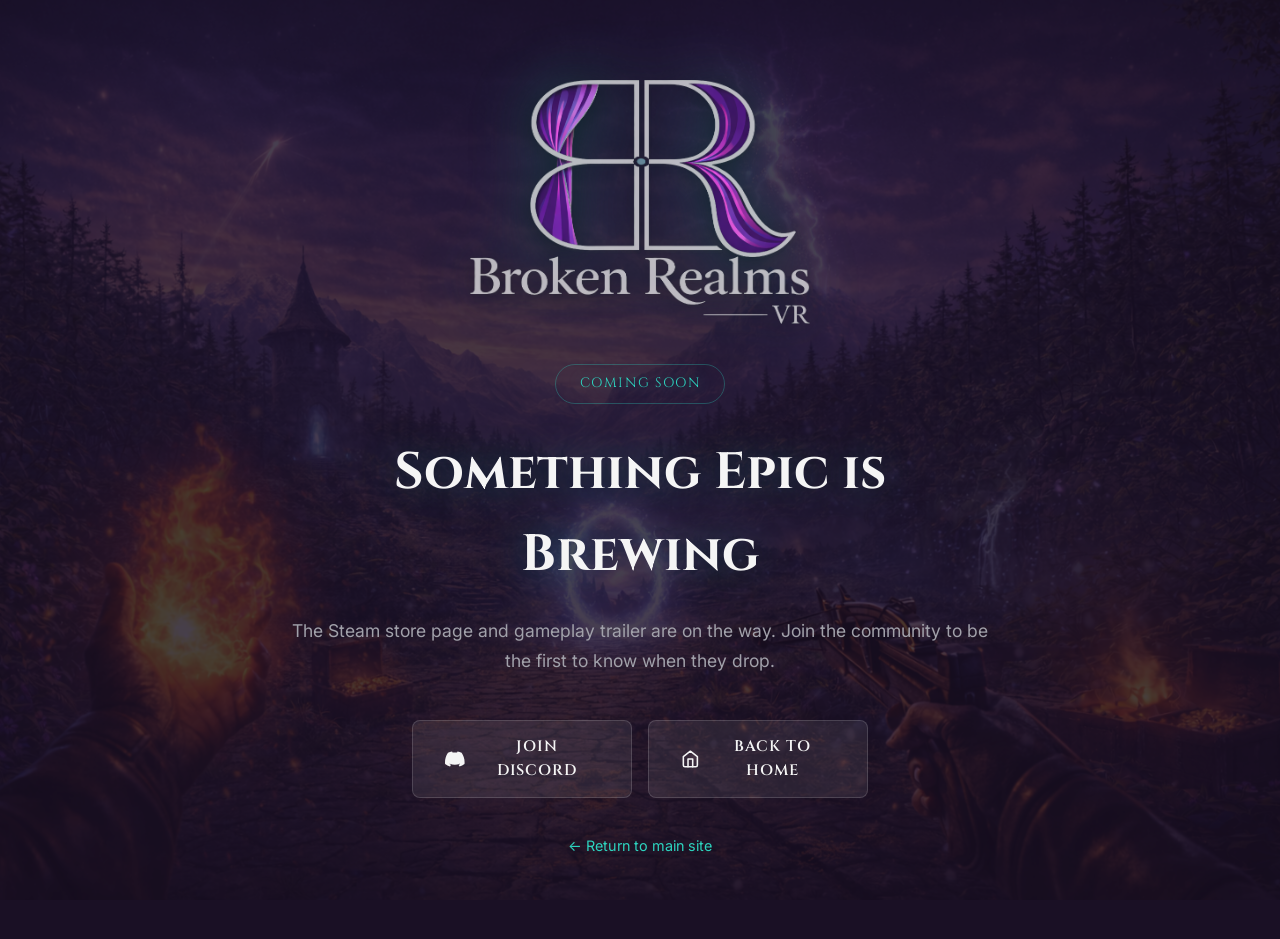
==== coming-soon.html @ c57a3abd "Add contact, privacy, coming-soon pages and wire up all links - Contact page with email (brokenrealm" ====
<!DOCTYPE html>
<html lang="en">
<head>
  <meta charset="UTF-8">
  <meta name="viewport" content="width=device-width, initial-scale=1.0">
  <title>Coming Soon — Broken Realms VR</title>
  <link rel="icon" type="image/png" href="Media/4_CLIENTAPP_ICON_512x512px.png">
  <link rel="preconnect" href="https://fonts.googleapis.com">
  <link rel="preconnect" href="https://fonts.gstatic.com" crossorigin>
  <link href="https://fonts.googleapis.com/css2?family=Cinzel:wght@400;600;700&family=Inter:wght@300;400;500;600&display=swap" rel="stylesheet">
  <link rel="stylesheet" href="styles.css">
  <style>
    .cs-page {
      min-height: 100vh;
      position: relative;
      z-index: 1;
      display: flex;
      flex-direction: column;
      align-items: center;
      justify-content: center;
      padding: 80px 24px;
      text-align: center;
    }
    .cs-bg {
      position: fixed;
      inset: 0;
      background: url('Media/1_LIBRARY_HERO_3840 x1240px_ NO_TEXTLOGO.png') center 50% / cover no-repeat;
      opacity: .2;
      z-index: 0;
    }
    .cs-content {
      position: relative;
      z-index: 1;
      max-width: 700px;
    }
    .cs-logo {
      max-width: min(340px, 70vw);
      margin: 0 auto 40px;
      display: block;
      filter: drop-shadow(0 0 30px rgba(45,212,191,.3)) drop-shadow(0 4px 12px rgba(0,0,0,.6));
    }
    .cs-badge {
      display: inline-block;
      font-family: var(--font-heading);
      font-size: .85rem;
      letter-spacing: .12em;
      text-transform: uppercase;
      color: var(--teal);
      border: 1px solid rgba(45,212,191,.3);
      border-radius: 40px;
      padding: 8px 24px;
      margin-bottom: 28px;
      text-shadow: 0 0 15px rgba(45,212,191,.4);
    }
    .cs-title {
      font-family: var(--font-heading);
      font-size: clamp(2rem, 5vw, 3.2rem);
      margin-bottom: 20px;
      text-shadow: 0 0 40px rgba(45,212,191,.3);
    }
    .cs-text {
      color: var(--text-muted);
      font-size: 1.1rem;
      line-height: 1.7;
      margin-bottom: 44px;
    }
    .cs-art {
      display: grid;
      grid-template-columns: 1fr 1fr;
      gap: 16px;
      margin-bottom: 44px;
      max-width: 500px;
      margin-left: auto;
      margin-right: auto;
    }
    .cs-art img {
      border-radius: 12px;
      border: 1px solid rgba(255,255,255,.06);
      width: 100%;
      height: 100%;
      object-fit: cover;
    }
    .cs-art-wide {
      grid-column: span 2;
    }
    .cs-ctas {
      display: flex;
      gap: 16px;
      justify-content: center;
      flex-wrap: wrap;
    }
    .cs-ctas .btn { width: 220px; justify-content: center; }
    .cs-back {
      display: inline-flex;
      align-items: center;
      gap: 8px;
      color: var(--teal);
      font-size: .9rem;
      margin-top: 36px;
      transition: opacity .3s ease;
    }
    .cs-back:hover { opacity: .7; }
    @media (max-width: 480px) {
      .cs-art { grid-template-columns: 1fr; }
      .cs-art-wide { grid-column: span 1; }
    }
  </style>
</head>
<body>
  <canvas id="particles" aria-hidden="true"></canvas>
  <div class="cs-bg"></div>
  <div class="cs-page">
    <div class="cs-content">
      <img src="Media/CutOutWhitePurpleLogo1.png" alt="Broken Realms VR" class="cs-logo">
      <div class="cs-badge">Coming Soon</div>
      <h1 class="cs-title">Something Epic is Brewing</h1>
      <p class="cs-text">The Steam store page and gameplay trailer are on the way. Join the community to be the first to know when they drop.</p>

      <div class="cs-ctas">
        <a href="https://discord.gg/UteQq3Rj" target="_blank" rel="noopener" class="btn btn-secondary">
          <svg width="20" height="20" viewBox="0 0 24 24" fill="currentColor" aria-hidden="true"><path d="M20.317 4.37a19.791 19.791 0 0 0-4.885-1.515.074.074 0 0 0-.079.037c-.21.375-.444.864-.608 1.25a18.27 18.27 0 0 0-5.487 0 12.64 12.64 0 0 0-.617-1.25.077.077 0 0 0-.079-.037A19.736 19.736 0 0 0 3.677 4.37a.07.07 0 0 0-.032.027C.533 9.046-.32 13.58.099 18.057a.082.082 0 0 0 .031.057 19.9 19.9 0 0 0 5.993 3.03.078.078 0 0 0 .084-.028c.462-.63.874-1.295 1.226-1.994a.076.076 0 0 0-.041-.106 13.107 13.107 0 0 1-1.872-.892.077.077 0 0 1-.008-.128 10.2 10.2 0 0 0 .372-.292.074.074 0 0 1 .077-.01c3.928 1.793 8.18 1.793 12.062 0a.074.074 0 0 1 .078.01c.12.098.246.198.373.292a.077.077 0 0 1-.006.127 12.299 12.299 0 0 1-1.873.892.077.077 0 0 0-.041.107c.36.698.772 1.362 1.225 1.993a.076.076 0 0 0 .084.028 19.839 19.839 0 0 0 6.002-3.03.077.077 0 0 0 .032-.054c.5-5.177-.838-9.674-3.549-13.66a.061.061 0 0 0-.031-.03z"/></svg>
          JOIN DISCORD
        </a>
        <a href="index.html" class="btn btn-secondary">
          <svg width="20" height="20" viewBox="0 0 24 24" fill="none" stroke="currentColor" stroke-width="2" stroke-linecap="round" stroke-linejoin="round"><path d="m3 9 9-7 9 7v11a2 2 0 0 1-2 2H5a2 2 0 0 1-2-2z"/><polyline points="9 22 9 12 15 12 15 22"/></svg>
          BACK TO HOME
        </a>
      </div>
      <a href="index.html" class="cs-back">&larr; Return to main site</a>
    </div>
  </div>
  <script src="script.js"></script>
</body>
</html>
---- styles.css ----
/* ============================================================
   BROKEN REALMS VR — Website Styles
   ============================================================ */

/* ---------- Custom Properties ---------- */
:root {
  --dark: #1a1025;
  --dark-alt: #120b1a;
  --purple: #4a2c6a;
  --purple-deep: #2d1a42;
  --teal: #2dd4bf;
  --orange: #f97316;
  --pink: #c084fc;
  --text: #f5f5f5;
  --text-muted: #a1a1aa;
  --font-heading: 'Cinzel', serif;
  --font-body: 'Inter', sans-serif;
  --glow-teal: 0 0 20px rgba(45,212,191,.4), 0 0 60px rgba(45,212,191,.15);
  --glow-orange: 0 0 20px rgba(249,115,22,.4), 0 0 60px rgba(249,115,22,.15);
  --radius: 12px;
  --transition: .3s ease;
}

/* ---------- Reset ---------- */
*, *::before, *::after { box-sizing: border-box; margin: 0; padding: 0; }
html { scroll-behavior: smooth; font-size: 16px; }
body {
  font-family: var(--font-body);
  background: var(--dark);
  color: var(--text);
  line-height: 1.6;
  overflow-x: hidden;
  -webkit-font-smoothing: antialiased;
}
img { max-width: 100%; height: auto; display: block; }
a { color: inherit; text-decoration: none; }
ul { list-style: none; }

/* ---------- Particles Canvas ---------- */
#particles {
  position: fixed;
  inset: 0;
  width: 100%;
  height: 100%;
  pointer-events: none;
  z-index: 0;
}

/* ---------- Utility ---------- */
.container {
  max-width: 1200px;
  margin: 0 auto;
  padding: 0 24px;
}
.section {
  position: relative;
  padding: 100px 0;
  z-index: 1;
}
.section-title {
  font-family: var(--font-heading);
  font-size: clamp(1.8rem, 4vw, 2.8rem);
  text-align: center;
  margin-bottom: 60px;
  text-shadow: 0 0 30px rgba(45,212,191,.3);
  color: var(--text);
  letter-spacing: .04em;
}

/* ---------- Animate on scroll ---------- */
[data-animate] {
  opacity: 0;
  transform: translateY(30px);
  transition: opacity .7s ease, transform .7s ease;
}
[data-animate].visible {
  opacity: 1;
  transform: translateY(0);
}

/* ============================================================
   NAVIGATION
   ============================================================ */
.navbar {
  position: fixed;
  top: 0;
  left: 0;
  width: 100%;
  z-index: 100;
  padding: 14px 0;
  transition: background var(--transition), box-shadow var(--transition);
}
.navbar.scrolled {
  background: rgba(26,16,37,.92);
  backdrop-filter: blur(12px);
  box-shadow: 0 2px 20px rgba(0,0,0,.4);
}
.nav-inner {
  max-width: 1200px;
  margin: 0 auto;
  padding: 0 24px;
  display: flex;
  align-items: center;
  justify-content: space-between;
}
.nav-logo {
  display: flex;
  align-items: center;
  gap: 10px;
  font-family: var(--font-heading);
  font-size: 1.1rem;
  font-weight: 700;
  letter-spacing: .05em;
}
.nav-logo img { border-radius: 6px; }
.nav-links {
  display: flex;
  align-items: center;
  gap: 28px;
}
.nav-links a {
  font-size: .9rem;
  font-weight: 500;
  letter-spacing: .03em;
  transition: color var(--transition);
}
.nav-links a:hover { color: var(--teal); }
.nav-cta {
  background: var(--teal);
  color: var(--dark) !important;
  padding: 8px 18px;
  border-radius: 6px;
  font-weight: 600 !important;
  transition: box-shadow var(--transition), transform var(--transition) !important;
}
.nav-cta:hover {
  box-shadow: var(--glow-teal);
  transform: translateY(-1px);
}

/* Nav toggle (mobile) */
.nav-toggle {
  display: none;
  flex-direction: column;
  gap: 5px;
  background: none;
  border: none;
  cursor: pointer;
  padding: 4px;
}
.nav-toggle span {
  display: block;
  width: 26px;
  height: 2px;
  background: var(--text);
  border-radius: 2px;
  transition: transform var(--transition), opacity var(--transition);
}
.nav-toggle.active span:nth-child(1) { transform: rotate(45deg) translate(5px,5px); }
.nav-toggle.active span:nth-child(2) { opacity: 0; }
.nav-toggle.active span:nth-child(3) { transform: rotate(-45deg) translate(5px,-5px); }

/* ============================================================
   HERO
   ============================================================ */
.hero {
  position: relative;
  min-height: 75vh;
  display: flex;
  align-items: center;
  justify-content: center;
  overflow: hidden;
  z-index: 1;
}
.hero-bg {
  position: absolute;
  inset: 0;
  background: url('Media/1_LIBRARY_HERO_3840 x1240px_ NO_TEXTLOGO.png') center 62% / cover no-repeat;
  transform: scale(1.05);
  will-change: transform;
}
.hero-overlay {
  position: absolute;
  inset: 0;
  background: linear-gradient(
    to bottom,
    rgba(26,16,37,.3) 0%,
    rgba(26,16,37,.15) 45%,
    rgba(26,16,37,.55) 72%,
    var(--dark-alt) 100%
  );
}
.hero-content {
  position: relative;
  text-align: center;
  padding: 0 24px;
  width: 100%;
}
.hero-logo {
  max-width: min(378px, 70vw);
  height: auto;
  margin: 0 auto 28px;
  display: block;
  filter: drop-shadow(0 0 30px rgba(45,212,191,.3)) drop-shadow(0 4px 12px rgba(0,0,0,.6));
}
.hero-ctas {
  display: flex;
  gap: 16px;
  justify-content: center;
  flex-wrap: wrap;
}
.hero-ctas .btn {
  width: 240px;
  justify-content: center;
}

/* Buttons */
.btn {
  display: inline-flex;
  align-items: center;
  gap: 10px;
  padding: 14px 32px;
  border-radius: 8px;
  font-family: var(--font-heading);
  font-size: .95rem;
  font-weight: 600;
  letter-spacing: .06em;
  cursor: pointer;
  border: none;
  transition: transform var(--transition), box-shadow var(--transition), background var(--transition);
}
.btn-primary {
  background:
    radial-gradient(ellipse at 15% 90%, rgba(255,220,50,.45) 0%, transparent 45%),
    radial-gradient(ellipse at 85% 70%, rgba(249,115,22,.4) 0%, transparent 40%),
    radial-gradient(ellipse at 50% 100%, rgba(255,80,0,.5) 0%, transparent 55%),
    radial-gradient(ellipse at 35% 50%, rgba(255,160,20,.2) 0%, transparent 50%),
    radial-gradient(ellipse at 65% 40%, rgba(255,100,0,.15) 0%, transparent 45%),
    rgba(249,115,22,.18);
  color: var(--text);
  border: 1px solid rgba(249,115,22,.6);
  position: relative;
  overflow: hidden;
}
.btn-primary::before {
  content: '';
  position: absolute;
  bottom: -4px;
  left: 5%;
  width: 90%;
  height: 60%;
  background:
    radial-gradient(ellipse at 20% 100%, rgba(255,200,50,.5) 0%, transparent 50%),
    radial-gradient(ellipse at 50% 100%, rgba(255,120,0,.45) 0%, transparent 55%),
    radial-gradient(ellipse at 80% 100%, rgba(255,160,20,.4) 0%, transparent 50%);
  filter: blur(5px);
  pointer-events: none;
  animation: flicker 3s ease-in-out infinite alternate;
}
.btn-primary::after {
  content: '';
  position: absolute;
  top: -2px;
  left: 15%;
  width: 70%;
  height: 40%;
  background:
    radial-gradient(ellipse at 30% 0%, rgba(255,220,80,.25) 0%, transparent 50%),
    radial-gradient(ellipse at 70% 0%, rgba(255,160,20,.2) 0%, transparent 45%);
  filter: blur(4px);
  pointer-events: none;
  animation: flicker 2.5s ease-in-out .5s infinite alternate;
}
@keyframes flicker {
  0% { opacity: .6; transform: scaleY(1); }
  25% { opacity: 1; transform: scaleY(1.1); }
  50% { opacity: .5; transform: scaleY(.9); }
  75% { opacity: .95; transform: scaleY(1.05); }
  100% { opacity: .7; transform: scaleY(1); }
}
.btn-primary:hover {
  transform: translateY(-2px);
  box-shadow: var(--glow-orange);
  background:
    radial-gradient(ellipse at 15% 90%, rgba(255,220,50,.6) 0%, transparent 45%),
    radial-gradient(ellipse at 85% 70%, rgba(249,115,22,.55) 0%, transparent 40%),
    radial-gradient(ellipse at 50% 100%, rgba(255,80,0,.6) 0%, transparent 55%),
    radial-gradient(ellipse at 35% 50%, rgba(255,160,20,.3) 0%, transparent 50%),
    radial-gradient(ellipse at 65% 40%, rgba(255,100,0,.25) 0%, transparent 45%),
    rgba(249,115,22,.3);
  border-color: rgba(249,115,22,.9);
}
.btn-secondary {
  background: rgba(255,255,255,.08);
  color: var(--text);
  border: 1px solid rgba(255,255,255,.15);
}
.btn-secondary:hover {
  transform: translateY(-2px);
  background: rgba(255,255,255,.14);
  box-shadow: 0 0 20px rgba(192,132,252,.2);
}
.btn-large {
  padding: 18px 44px;
  font-size: 1.05rem;
}

/* Scroll indicator */
.scroll-indicator {
  position: absolute;
  bottom: 32px;
  left: 50%;
  transform: translateX(-50%);
  animation: float 2.5s ease-in-out infinite;
}
.scroll-arrow {
  width: 24px;
  height: 24px;
  border-right: 2px solid rgba(255,255,255,.4);
  border-bottom: 2px solid rgba(255,255,255,.4);
  transform: rotate(45deg);
}
@keyframes float {
  0%, 100% { transform: translateX(-50%) translateY(0); }
  50% { transform: translateX(-50%) translateY(10px); }
}

/* ============================================================
   TRAILER
   ============================================================ */
.trailer-section {
  background: linear-gradient(180deg, var(--dark) 0%, var(--dark-alt) 100%);
}
.trailer-wrapper {
  max-width: 700px;
  margin: 0 auto;
}
.video-container {
  position: relative;
  border-radius: var(--radius);
  overflow: hidden;
  box-shadow: 0 8px 40px rgba(0,0,0,.5), 0 0 60px rgba(45,212,191,.08);
  border: 1px solid rgba(255,255,255,.06);
}
.video-container iframe {
  width: 100%;
  aspect-ratio: 16/9;
  display: block;
}
.trailer-placeholder {
  width: 100%;
  display: block;
}
.play-overlay {
  position: absolute;
  inset: 0;
  display: flex;
  flex-direction: column;
  align-items: center;
  justify-content: center;
  background: rgba(26,16,37,.55);
  gap: 12px;
  pointer-events: none;
}
.play-button {
  width: 72px;
  height: 72px;
  border-radius: 50%;
  background: rgba(249,115,22,.85);
  display: flex;
  align-items: center;
  justify-content: center;
  box-shadow: 0 0 30px rgba(249,115,22,.4);
}
.play-overlay p {
  font-family: var(--font-heading);
  letter-spacing: .06em;
  font-size: .9rem;
  color: var(--text-muted);
}

/* ============================================================
   FEATURES
   ============================================================ */
.features-section {
  background: var(--dark-alt);
}
.features-grid {
  display: grid;
  grid-template-columns: repeat(auto-fit, minmax(250px, 1fr));
  gap: 28px;
}
.feature-card {
  background: rgba(255,255,255,.03);
  border: 1px solid rgba(255,255,255,.06);
  border-radius: var(--radius);
  padding: 36px 28px;
  text-align: center;
  transition: transform var(--transition), box-shadow var(--transition), border-color var(--transition);
}
.feature-card:hover {
  transform: translateY(-6px);
  box-shadow: 0 12px 40px rgba(45,212,191,.1);
  border-color: rgba(45,212,191,.2);
}
.feature-icon {
  color: var(--teal);
  margin-bottom: 20px;
}
.feature-card h3 {
  font-family: var(--font-heading);
  font-size: 1.15rem;
  margin-bottom: 12px;
  letter-spacing: .03em;
}
.feature-card p {
  color: var(--text-muted);
  font-size: .95rem;
  line-height: 1.7;
}

/* ============================================================
   ABOUT
   ============================================================ */
.about-section {
  overflow: hidden;
}
.about-bg-img {
  position: absolute;
  inset: 0;
  background: url('Media/5_PAGE_BACKGROUND_1438x810px.png') center center / cover no-repeat;
  opacity: .1;
}
.about-content {
  display: grid;
  grid-template-columns: 1fr 1fr;
  gap: 60px;
  align-items: center;
}
.about-lead {
  font-size: 1.1rem;
  line-height: 1.8;
  margin-bottom: 20px;
}
.about-text p {
  color: var(--text-muted);
  margin-bottom: 16px;
  line-height: 1.8;
}
.about-callout {
  font-family: var(--font-heading);
  font-size: 1.4rem;
  color: var(--teal) !important;
  text-shadow: 0 0 20px rgba(45,212,191,.3);
  margin-top: 24px !important;
}
.about-highlights {
  display: grid;
  grid-template-columns: 1fr 1fr;
  gap: 24px;
}
.highlight {
  background: rgba(255,255,255,.04);
  border: 1px solid rgba(255,255,255,.06);
  border-radius: var(--radius);
  padding: 28px 20px;
  text-align: center;
  transition: border-color var(--transition);
}
.highlight:hover { border-color: rgba(45,212,191,.25); }
.highlight-number {
  display: block;
  font-family: var(--font-heading);
  font-size: 2.4rem;
  font-weight: 700;
  color: var(--teal);
  text-shadow: 0 0 20px rgba(45,212,191,.4);
}
.highlight-label {
  display: block;
  color: var(--text-muted);
  font-size: .85rem;
  margin-top: 4px;
  letter-spacing: .03em;
}

/* ============================================================
   GALLERY
   ============================================================ */
.gallery-section {
  background: var(--dark-alt);
}
.gallery-grid {
  display: grid;
  grid-template-columns: repeat(2, 1fr);
  gap: 16px;
}
.gallery-item {
  border-radius: var(--radius);
  overflow: hidden;
  cursor: pointer;
  transition: transform var(--transition), box-shadow var(--transition);
  border: 1px solid rgba(255,255,255,.05);
}
.gallery-item:hover {
  transform: scale(1.02);
  box-shadow: 0 8px 30px rgba(0,0,0,.4);
}
.gallery-item img {
  width: 100%;
  height: 100%;
  object-fit: cover;
}
.gallery-item--wide {
  grid-column: span 2;
}

/* Lightbox */
.lightbox {
  position: fixed;
  inset: 0;
  z-index: 200;
  background: rgba(0,0,0,.92);
  display: flex;
  align-items: center;
  justify-content: center;
  padding: 40px;
  cursor: zoom-out;
}
.lightbox[hidden] { display: none; }
.lightbox-close {
  position: absolute;
  top: 20px;
  right: 28px;
  background: none;
  border: none;
  color: var(--text);
  font-size: 2.4rem;
  cursor: pointer;
  line-height: 1;
  transition: color var(--transition);
}
.lightbox-close:hover { color: var(--teal); }
.lightbox-img {
  max-width: 90vw;
  max-height: 85vh;
  border-radius: 8px;
  box-shadow: 0 0 40px rgba(0,0,0,.6);
}

/* ============================================================
   EARLY ACCESS
   ============================================================ */
.ea-section {
  background: transparent;
  text-align: center;
  margin-top: -25vh;
  position: relative;
  z-index: 2;
}
/* Early Access content visible immediately — no fade-in */
.ea-section [data-animate] {
  opacity: 1;
  transform: none;
}
.ea-lead {
  font-size: 1.15rem;
  color: var(--text-muted);
  max-width: 600px;
  margin: 0 auto 48px;
  line-height: 1.7;
}
.roadmap {
  margin-bottom: 48px;
}
.roadmap-title {
  font-family: var(--font-heading);
  font-size: 1.1rem;
  letter-spacing: .06em;
  color: var(--pink);
  margin-bottom: 16px;
}

/* ---- Roadmap image cards ---- */
.roadmap-cards {
  display: grid;
  grid-template-columns: repeat(5, 1fr);
  gap: 16px;
}
.roadmap-card {
  position: relative;
  border-radius: var(--radius);
  overflow: hidden;
  border: 1px solid rgba(255,255,255,.08);
  height: 420px;
  cursor: default;
  transition: transform var(--transition), box-shadow var(--transition), border-color var(--transition);
}
.roadmap-card:hover {
  transform: translateY(-6px);
  border-color: rgba(192,132,252,.35);
  box-shadow: 0 12px 40px rgba(192,132,252,.15), 0 0 60px rgba(192,132,252,.06);
}
.roadmap-card-img {
  position: absolute;
  inset: 0;
}
.roadmap-card-img img {
  width: 100%;
  height: 100%;
  object-fit: cover;
  /* Anchor to top so the horse head / top detail shows first */
  object-position: top center;
  transition: transform .5s ease;
}
.roadmap-card:hover .roadmap-card-img img {
  transform: scale(1.05);
}
.roadmap-card-overlay {
  position: absolute;
  inset: 0;
  background: linear-gradient(
    to bottom,
    rgba(26,16,37,.85) 0%,
    rgba(26,16,37,.35) 35%,
    rgba(26,16,37,.1) 60%,
    rgba(26,16,37,.5) 100%
  );
  display: flex;
  flex-direction: column;
  justify-content: flex-start;
  padding: 28px 20px;
  text-align: center;
}
.roadmap-card-label {
  font-family: var(--font-heading);
  font-size: 1.15rem;
  font-weight: 700;
  letter-spacing: .05em;
  text-shadow: 0 0 20px rgba(192,132,252,.5), 0 2px 6px rgba(0,0,0,.7);
  color: var(--text);
}
.roadmap-card-teaser {
  font-size: .82rem;
  color: var(--text-muted);
  margin-top: 6px;
  text-shadow: 0 1px 4px rgba(0,0,0,.8);
  letter-spacing: .02em;
}

/* Responsive roadmap cards */
@media (max-width: 1024px) {
  .roadmap-cards {
    grid-template-columns: repeat(3, 1fr);
  }
  .roadmap-card { height: 360px; }
}
@media (max-width: 768px) {
  .roadmap-cards {
    grid-template-columns: repeat(2, 1fr);
  }
  .roadmap-card { height: 320px; }
}
@media (max-width: 480px) {
  .roadmap-cards {
    grid-template-columns: 1fr;
  }
  .roadmap-card { height: 380px; }
}

/* ============================================================
   COMMUNITY
   ============================================================ */
.community-section {
  background: var(--dark);
  text-align: center;
}
.community-subtitle {
  color: var(--text-muted);
  max-width: 500px;
  margin: -36px auto 48px;
  font-size: 1rem;
}
.social-grid {
  display: grid;
  grid-template-columns: repeat(auto-fit, minmax(180px, 1fr));
  gap: 20px;
  max-width: 820px;
  margin: 0 auto;
}
.social-card {
  display: flex;
  flex-direction: column;
  align-items: center;
  gap: 10px;
  background: rgba(255,255,255,.04);
  border: 1px solid rgba(255,255,255,.06);
  border-radius: var(--radius);
  padding: 32px 20px;
  transition: transform var(--transition), box-shadow var(--transition), border-color var(--transition);
}
.social-card:hover {
  transform: translateY(-4px);
}
.social-discord:hover { border-color: #5865F2; box-shadow: 0 8px 30px rgba(88,101,242,.2); }
.social-twitter:hover { border-color: #fff; box-shadow: 0 8px 30px rgba(255,255,255,.08); }
.social-tiktok:hover { border-color: #ff0050; box-shadow: 0 8px 30px rgba(255,0,80,.15); }
.social-youtube:hover { border-color: #ff0000; box-shadow: 0 8px 30px rgba(255,0,0,.15); }
.social-name {
  font-family: var(--font-heading);
  font-size: .95rem;
  letter-spacing: .04em;
}
.social-action {
  font-size: .8rem;
  color: var(--text-muted);
}

/* ============================================================
   FOOTER
   ============================================================ */
.site-footer {
  position: relative;
  z-index: 1;
  background: var(--dark-alt);
  border-top: 1px solid rgba(255,255,255,.05);
  padding: 40px 0;
}
.footer-inner {
  display: flex;
  flex-direction: column;
  align-items: center;
  gap: 20px;
}
.footer-brand {
  display: flex;
  align-items: center;
  gap: 12px;
}
.footer-logo { border-radius: 8px; }
.footer-studio {
  font-family: var(--font-heading);
  letter-spacing: .05em;
  font-size: .95rem;
}
.footer-links {
  display: flex;
  gap: 28px;
}
.footer-links a {
  font-size: .85rem;
  color: var(--text-muted);
  transition: color var(--transition);
}
.footer-links a:hover { color: var(--teal); }
.footer-copy {
  font-size: .78rem;
  color: var(--text-muted);
}

/* ============================================================
   RESPONSIVE
   ============================================================ */
@media (max-width: 900px) {
  .about-content {
    grid-template-columns: 1fr;
    gap: 40px;
  }
}

@media (max-width: 768px) {
  .nav-toggle { display: flex; }
  .nav-links {
    position: fixed;
    top: 0;
    right: -100%;
    width: 280px;
    height: 100vh;
    flex-direction: column;
    background: rgba(26,16,37,.97);
    backdrop-filter: blur(16px);
    padding: 80px 32px 40px;
    gap: 20px;
    transition: right var(--transition);
  }
  .nav-links.open { right: 0; }
  .nav-links a { font-size: 1.05rem; }

  .section { padding: 72px 0; }
  .section-title { margin-bottom: 40px; }

  .hero-ctas { flex-direction: column; align-items: center; }
  .btn { width: 100%; max-width: 300px; justify-content: center; }
  .hero-ctas .btn { width: 100%; max-width: 300px; }

  .gallery-grid { grid-template-columns: 1fr; }
  .gallery-item--wide { grid-column: span 1; }

  .social-grid { grid-template-columns: 1fr 1fr; }
}

@media (max-width: 480px) {
  .social-grid { grid-template-columns: 1fr; }
  .about-highlights { grid-template-columns: 1fr; }
}
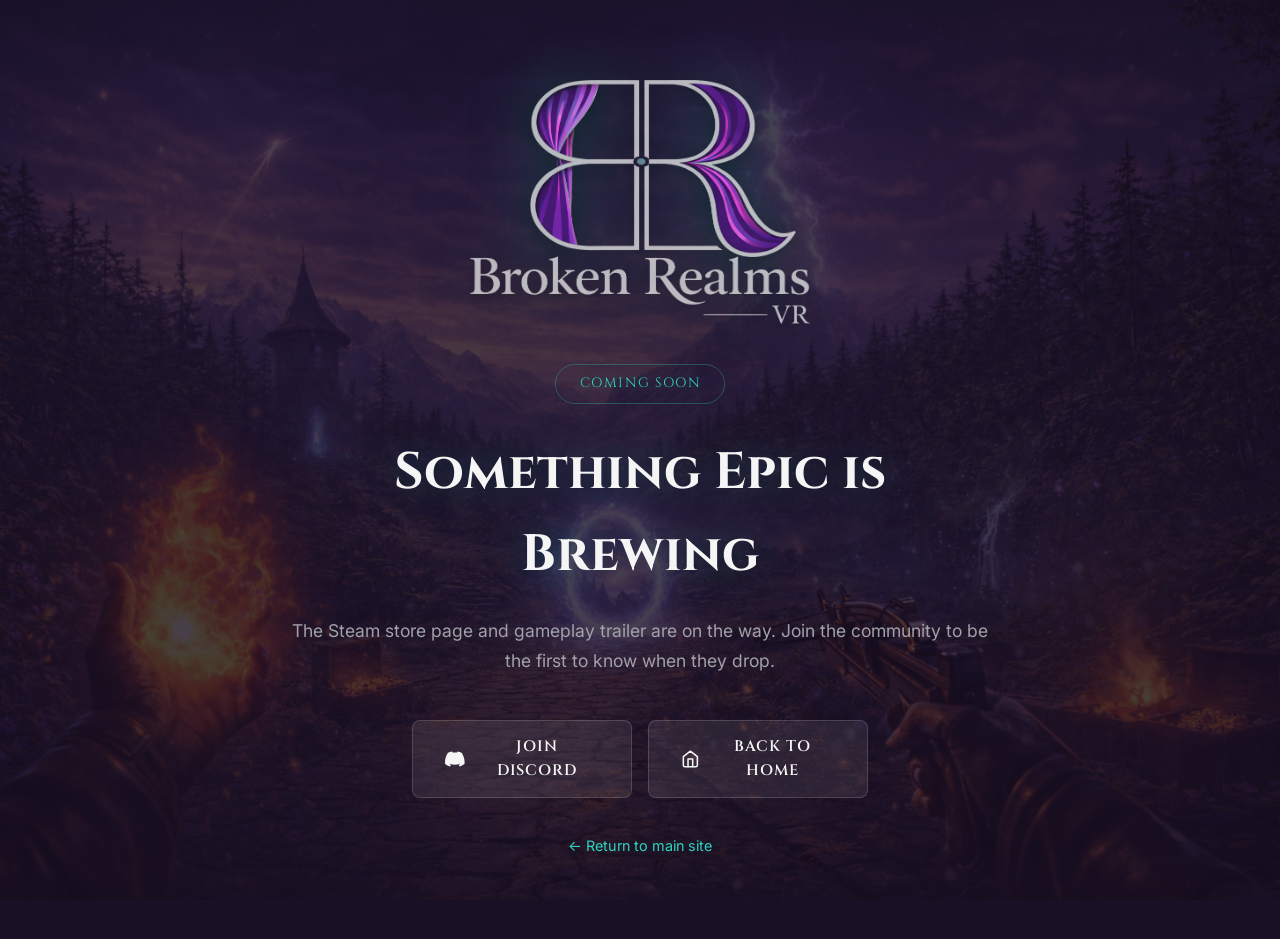
==== commit 9744d2a4: "Update Discord invite link across all pages Co-Authored-By: Claude Opus 4.6 <noreply@anthropic.com>" ====
--- a/coming-soon.html
+++ b/coming-soon.html
@@ -117,7 +117,7 @@
       <p class="cs-text">The Steam store page and gameplay trailer are on the way. Join the community to be the first to know when they drop.</p>
 
       <div class="cs-ctas">
-        <a href="https://discord.gg/UteQq3Rj" target="_blank" rel="noopener" class="btn btn-secondary">
+        <a href="https://discord.com/invite/UteQq3Rj" target="_blank" rel="noopener" class="btn btn-secondary">
           <svg width="20" height="20" viewBox="0 0 24 24" fill="currentColor" aria-hidden="true"><path d="M20.317 4.37a19.791 19.791 0 0 0-4.885-1.515.074.074 0 0 0-.079.037c-.21.375-.444.864-.608 1.25a18.27 18.27 0 0 0-5.487 0 12.64 12.64 0 0 0-.617-1.25.077.077 0 0 0-.079-.037A19.736 19.736 0 0 0 3.677 4.37a.07.07 0 0 0-.032.027C.533 9.046-.32 13.58.099 18.057a.082.082 0 0 0 .031.057 19.9 19.9 0 0 0 5.993 3.03.078.078 0 0 0 .084-.028c.462-.63.874-1.295 1.226-1.994a.076.076 0 0 0-.041-.106 13.107 13.107 0 0 1-1.872-.892.077.077 0 0 1-.008-.128 10.2 10.2 0 0 0 .372-.292.074.074 0 0 1 .077-.01c3.928 1.793 8.18 1.793 12.062 0a.074.074 0 0 1 .078.01c.12.098.246.198.373.292a.077.077 0 0 1-.006.127 12.299 12.299 0 0 1-1.873.892.077.077 0 0 0-.041.107c.36.698.772 1.362 1.225 1.993a.076.076 0 0 0 .084.028 19.839 19.839 0 0 0 6.002-3.03.077.077 0 0 0 .032-.054c.5-5.177-.838-9.674-3.549-13.66a.061.061 0 0 0-.031-.03z"/></svg>
           JOIN DISCORD
         </a>
--- a/styles.css
+++ b/styles.css
@@ -239,6 +239,16 @@
     rgba(249,115,22,.18);
   color: var(--text);
   border: 1px solid rgba(249,115,22,.6);
+  font-size: 1.35rem;
+  font-weight: 900;
+  line-height: 1.1;
+  text-shadow:
+    -1px -1px 0 rgba(249,115,22,.5),
+     1px -1px 0 rgba(249,115,22,.5),
+    -1px  1px 0 rgba(249,115,22,.5),
+     1px  1px 0 rgba(249,115,22,.5),
+     0 0 12px rgba(249,115,22,.6),
+     0 0 24px rgba(249,115,22,.3);
   position: relative;
   overflow: hidden;
 }
